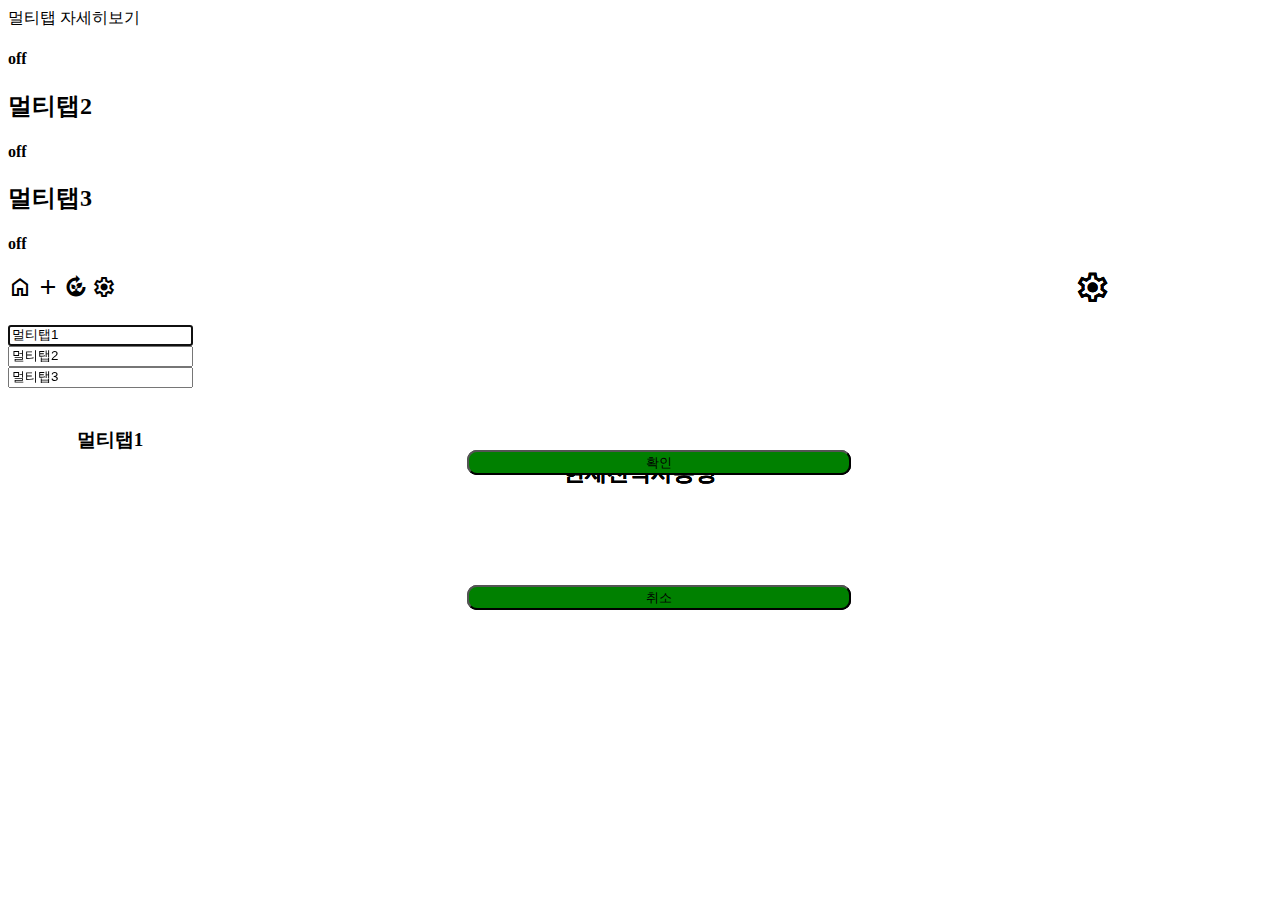
==== jasehi.html @ ff924a6b "Update jasehi.html" ====
<html lang="en">

<head>
    <meta charset="UTF-8">
    <meta http-equiv="X-UA-Compatible" content="IE=edge">
    <meta name="viewport" content="width=device-width, initial-scale=1.0">
    <link rel="stylesheet" href="style.css">
    <link rel="stylesheet"
        href="https://fonts.googleapis.com/css2?family=Material+Symbols+Outlined:opsz,wght,FILL,GRAD@20..48,100..700,0..1,-50..200" />
    <title>Document</title>
    <style>
        .ko {
            font-size: 2.2rem;
            position: absolute;
            left: 84%;
            top: 30%;
        }

        .s {
            font-size: 2.2rem;
            position: absolute;
            left: 50%;
            top: 50%;
            transform: translate(-50%, -50%);
        }

        .changname1 {
            border: 10px black;
        }

        button.modals {
            width: 30%;
            height: 25px;
            position: absolute;
            left: 36.5%;
            top: 50%;
            border-radius: 10px;
            background-color: green;
        }

        input.modal {
            width: 75%;
            height: 25px;
            position: absolute;
            left: 13.5%;
            top: 25%;
            border: 0;
            border-radius: 10px;
            background-color: green;
            height: 10%;
            font-size: 1.5em;
        }

        .commit {
            width: 30%;
            height: 25px;
            position: absolute;
            left: 36.5%;
            top: 65%;
            border-radius: 10px;
            background-color: green;
        }

        #me1 {
            font-size: 1.2rem;
            position: absolute;
            left: 6%;
            top: 50%;
            transform: translate(0%, -150%);
            color: black;
        }
        h3{
            position: absolute;
            left: 50%;
            top: 50%;
            transform: translate(-50%,-50%);
            font-size: 1.4rem;
            color: black;
        }
    </style>
</head>

<body>
    <div>
        <span class="title">멀티탭 자세히보기</span>
    </div>
    <div class="tab">
        <h2 id="me1" onclick="changname1()" class="k">멀티탭1</h2>
        <h4>off</h4>
        <h3>현재전력사용량</h3>
        <span class="material-symbols-outlined ko" onclick="location.href='./jasehiconsent.html'">
            settings
        </span>
    </div>
    <div class="tab">
        <h2 id="me2" onclick="changname2()" class="k">멀티탭2</h2>
        <h4>off</h4>
        <h3>현재전력사용량</h3>
        <span class="material-symbols-outlined ko" onclick="location.href='./jasehiconsent.html'">
            settings
        </span>
    </div>
    <div class="tab">
        <h2 id="me3" onclick="changname3()" class="k">멀티탭3</h2>
        <h4>off</h4>
        <h3>현재전력사용량</h3>
        <span class="material-symbols-outlined ko" onclick="location.href='./jasehiconsent.html'">
            settings
        </span>
    </div>
    <div id="head-menu" role="navigation" style="height: 50px;">
        <div class="material-symbols-outlined a" onclick="location.href ='./index.html'">
            home
        </div>
        <div class="material-symbols-outlined a" onclick="location.href ='./plus.html'">
            add
        </div>
        <div class="material-symbols-outlined a" onclick="location.href ='./report.html'">
            compost
        </div>
        <div class="material-symbols-outlined a" onclick="location.href ='./setting_two.html'">
            settings
        </div>
    </div>
    <div class="changname1">
        <input type="text" id="txt1" class="modal1" value="" autofocus="true" />
        <button type="button" class="modals" onclick="save1()">확인</button>
        <button class="commit" onclick="back()">취소</button>
    </div>
    <div class="changname2">
        <input type="text" id="txt2" class="modal1" value="" autofocus="true" />
        <button type="button" class="modals" onclick="save2()">확인</button>
        <button class="commit" onclick="back()">취소</button>
    </div>
    <div class="changname3">
        <input type="text" id="txt3" class="modal1" value="" autofocus="true" />
        <button type="button" class="modals" onclick="save3()">확인</button>
        <button class="commit" onclick="back()">취소</button>
    </div>
    <script src="index.js"></script>
    <script>
        function init1() {
            let val = localStorage.getItem("myVal1");

            if (val == null || val == undefined) {
                val = '멀티탭1';
            }

            document.getElementById("txt1").value = val;
            document.getElementById("me1").textContent = val;
        }

        function save1() {
            localStorage.setItem("myVal1", document.getElementById("txt1").value)
            document.querySelector('.changname1').style.display = 'none';
            //self.location.reload(true);
            let name = document.getElementById("txt1").value;
            document.getElementById("me1").textContent = name;
        }

        init1();

        function init2() {
            let val = localStorage.getItem("myVal2");

            if (val == null || val == undefined) {
                val = '멀티탭2';
            }

            document.getElementById("txt2").value = val;
            document.getElementById("me2").textContent = val;
        }

        function save2() {
            localStorage.setItem("myVal2", document.getElementById("txt2").value)
            document.querySelector('.changname2').style.display = 'none';
            //self.location.reload(true);
            let name = document.getElementById("txt2").value;
            document.getElementById("me2").textContent = name;
        }

        init2();

        function init3() {
            let val = localStorage.getItem("myVal3");

            if (val == null || val == undefined) {
                val = '멀티탭3';
            }

            document.getElementById("txt3").value = val;
            document.getElementById("me3").textContent = val;
        }

        function save3() {
            localStorage.setItem("myVal3", document.getElementById("txt3").value)
            document.querySelector('.changname3').style.display = 'none';
            let name = document.getElementById("txt3").value;
            document.getElementById("me3").textContent = name;
        }

        init3();

    </script>
</body>

</html>
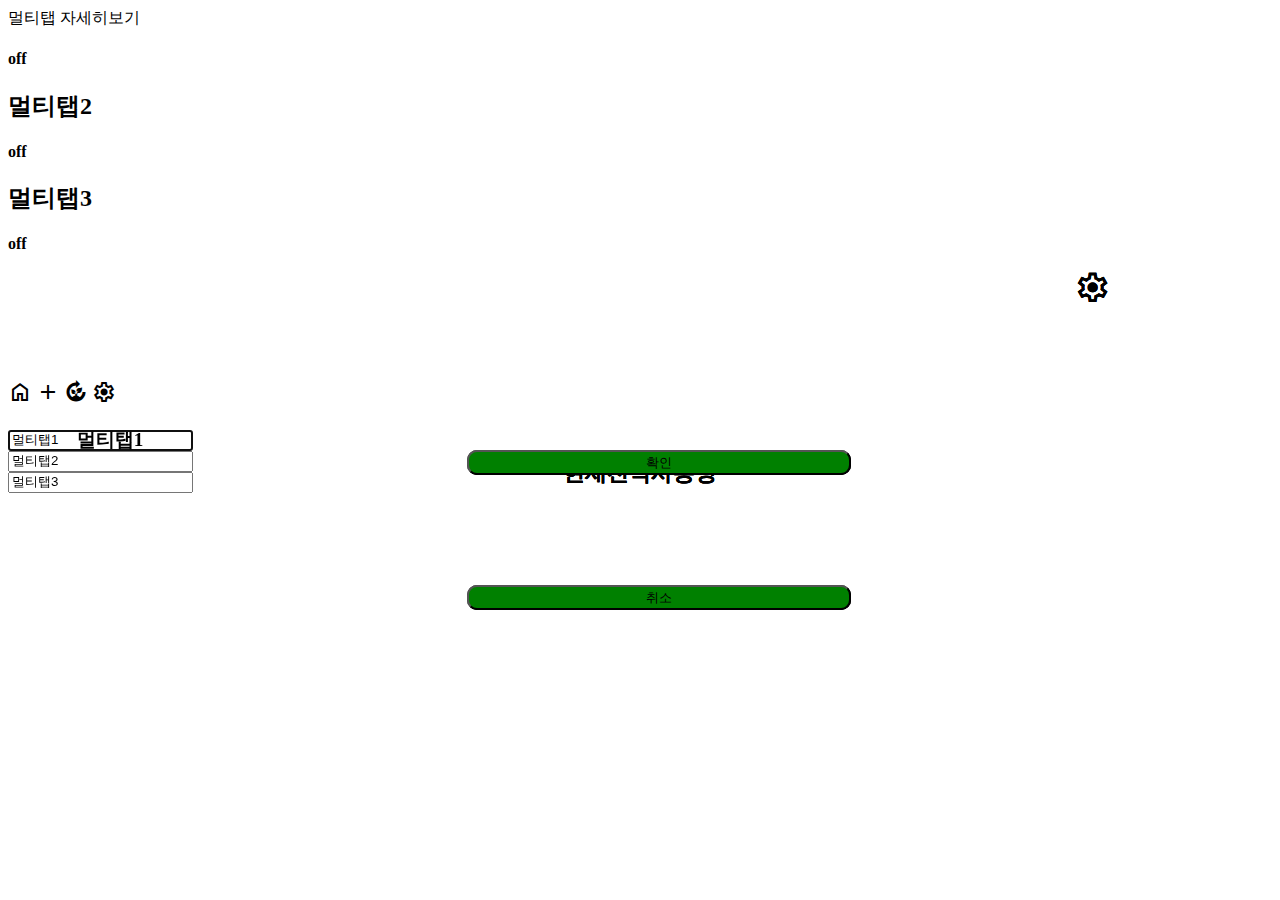
==== commit fface559: "Update jasehi.html" ====
--- a/jasehi.html
+++ b/jasehi.html
@@ -77,6 +77,9 @@
             font-size: 1.4rem;
             color: black;
         }
+        .sals{
+            margin-bottom: 10%;
+        }
     </style>
 </head>
 
@@ -100,7 +103,7 @@
             settings
         </span>
     </div>
-    <div class="tab">
+    <div class="tab sals">
         <h2 id="me3" onclick="changname3()" class="k">멀티탭3</h2>
         <h4>off</h4>
         <h3>현재전력사용량</h3>
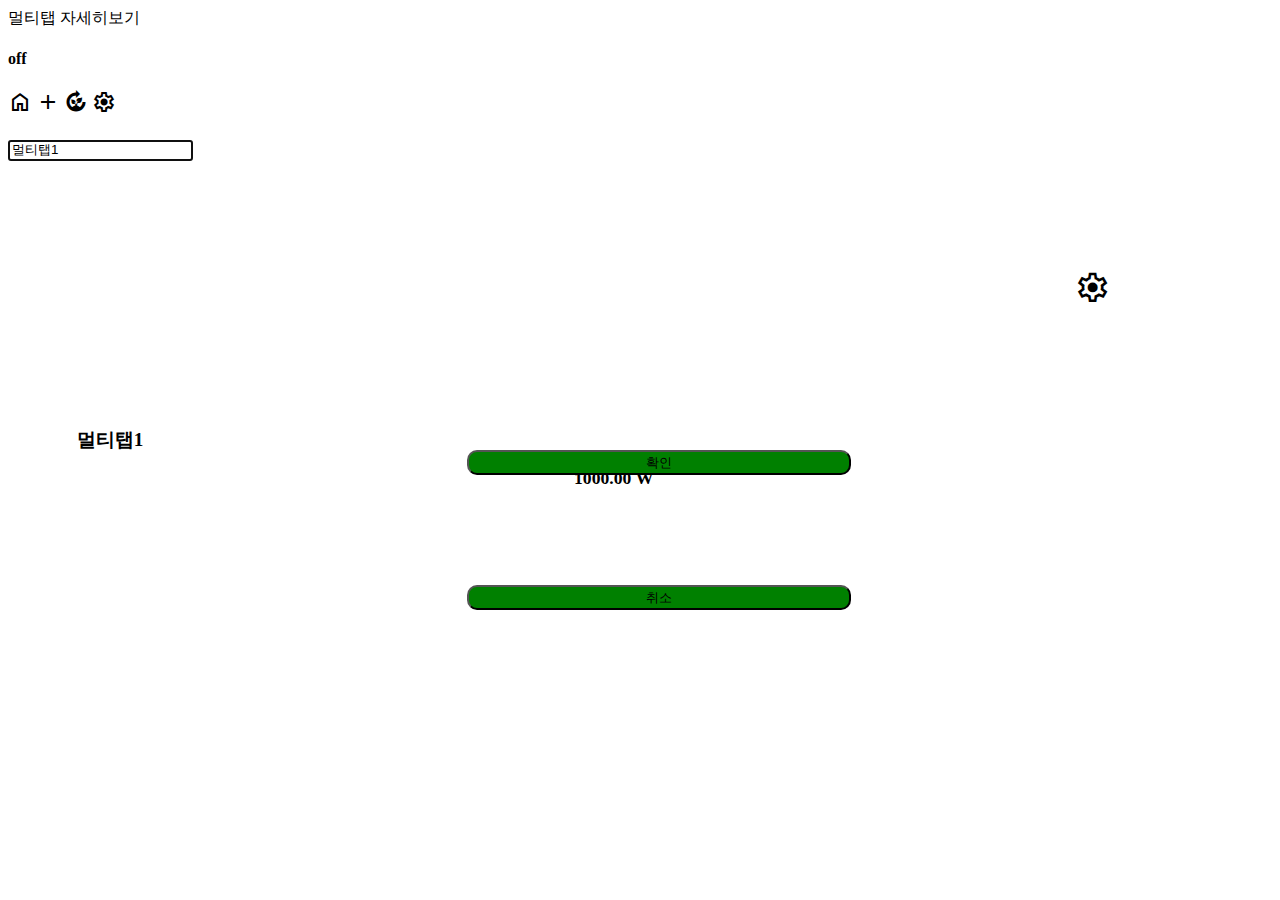
==== commit 6c2c82bf: "commit" ====
--- a/jasehi.html
+++ b/jasehi.html
@@ -1,4 +1,4 @@
-<html lang="en">
+<html lang="ko">
 
 <head>
     <meta charset="UTF-8">
@@ -74,8 +74,9 @@
             left: 50%;
             top: 50%;
             transform: translate(-50%,-50%);
-            font-size: 1.4rem;
+            font-size: 1.1rem;
             color: black;
+            line-height: 20px;
         }
         .sals{
             margin-bottom: 10%;
@@ -88,25 +89,9 @@
         <span class="title">멀티탭 자세히보기</span>
     </div>
     <div class="tab">
-        <h2 id="me1" onclick="changname1()" class="k">멀티탭1</h2>
+        <h2 id="me1" class="k">멀티탭1</h2>
         <h4>off</h4>
-        <h3>현재전력사용량</h3>
-        <span class="material-symbols-outlined ko" onclick="location.href='./jasehiconsent.html'">
-            settings
-        </span>
-    </div>
-    <div class="tab">
-        <h2 id="me2" onclick="changname2()" class="k">멀티탭2</h2>
-        <h4>off</h4>
-        <h3>현재전력사용량</h3>
-        <span class="material-symbols-outlined ko" onclick="location.href='./jasehiconsent.html'">
-            settings
-        </span>
-    </div>
-    <div class="tab sals">
-        <h2 id="me3" onclick="changname3()" class="k">멀티탭3</h2>
-        <h4>off</h4>
-        <h3>현재전력사용량</h3>
+        <h3>현재전력사용량: <br>1000.00 W</h3>
         <span class="material-symbols-outlined ko" onclick="location.href='./jasehiconsent.html'">
             settings
         </span>
@@ -128,16 +113,6 @@
     <div class="changname1">
         <input type="text" id="txt1" class="modal1" value="" autofocus="true" />
         <button type="button" class="modals" onclick="save1()">확인</button>
-        <button class="commit" onclick="back()">취소</button>
-    </div>
-    <div class="changname2">
-        <input type="text" id="txt2" class="modal1" value="" autofocus="true" />
-        <button type="button" class="modals" onclick="save2()">확인</button>
-        <button class="commit" onclick="back()">취소</button>
-    </div>
-    <div class="changname3">
-        <input type="text" id="txt3" class="modal1" value="" autofocus="true" />
-        <button type="button" class="modals" onclick="save3()">확인</button>
         <button class="commit" onclick="back()">취소</button>
     </div>
     <script src="index.js"></script>
@@ -163,47 +138,6 @@
 
         init1();
 
-        function init2() {
-            let val = localStorage.getItem("myVal2");
-
-            if (val == null || val == undefined) {
-                val = '멀티탭2';
-            }
-
-            document.getElementById("txt2").value = val;
-            document.getElementById("me2").textContent = val;
-        }
-
-        function save2() {
-            localStorage.setItem("myVal2", document.getElementById("txt2").value)
-            document.querySelector('.changname2').style.display = 'none';
-            //self.location.reload(true);
-            let name = document.getElementById("txt2").value;
-            document.getElementById("me2").textContent = name;
-        }
-
-        init2();
-
-        function init3() {
-            let val = localStorage.getItem("myVal3");
-
-            if (val == null || val == undefined) {
-                val = '멀티탭3';
-            }
-
-            document.getElementById("txt3").value = val;
-            document.getElementById("me3").textContent = val;
-        }
-
-        function save3() {
-            localStorage.setItem("myVal3", document.getElementById("txt3").value)
-            document.querySelector('.changname3').style.display = 'none';
-            let name = document.getElementById("txt3").value;
-            document.getElementById("me3").textContent = name;
-        }
-
-        init3();
-
     </script>
 </body>
 
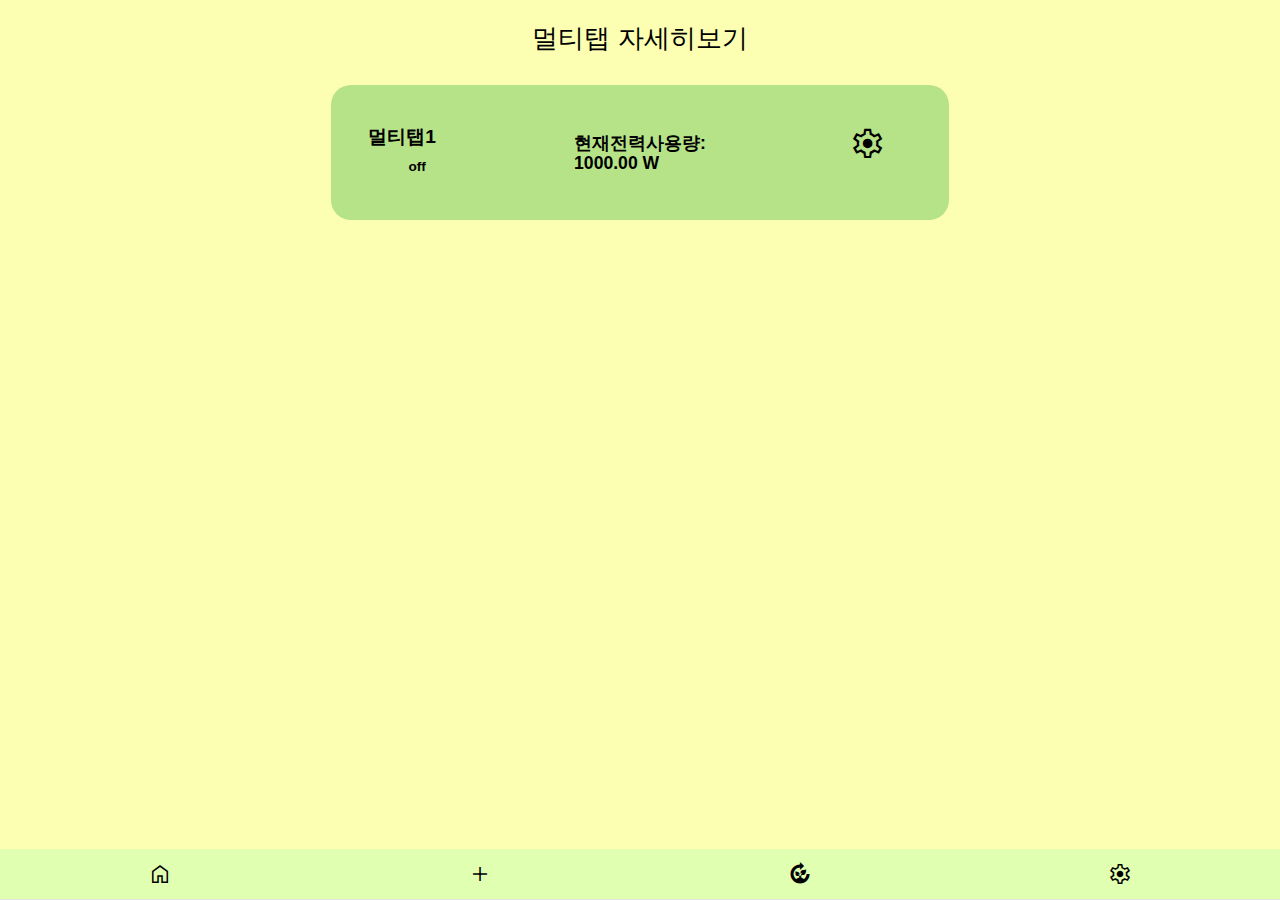
==== commit 6b0cfec1: "first commit" ====
--- a/jasehi.html
+++ b/jasehi.html
@@ -81,6 +81,20 @@
         .sals{
             margin-bottom: 10%;
         }
+
+        @media ALL and (max-width:281px) {
+            #me1 {
+                font-size: 1rem;
+                position: absolute;
+                left: 6%;
+                top: 50%;
+                transform: translate(0%, -150%);
+                color: black;
+            }
+            h3{
+                font-size: 0.9rem;
+            }
+        }
     </style>
 </head>
 
@@ -106,7 +120,7 @@
         <div class="material-symbols-outlined a" onclick="location.href ='./report.html'">
             compost
         </div>
-        <div class="material-symbols-outlined a" onclick="location.href ='./setting_two.html'">
+        <div class="material-symbols-outlined a" onclick="location.href ='./one.html'">
             settings
         </div>
     </div>
--- a/style.css
+++ b/style.css
@@ -0,0 +1,197 @@
+* {
+    margin: 0;
+    padding: 0;
+    outline: none;
+    font-family: 'Noto Sans KR', sans-serif;
+}
+
+body {
+    background-color: #FCFFB2;
+    display: block;
+    max-width: 650px;
+    min-width: 200px;
+    margin: auto;
+    position: relative;
+    font-family: arial;
+    font-style: normal;
+    font-size: 12px;
+    color: #ddd;
+    line-height: 16px;
+    overflow-x: hidden;
+}
+
+#head-menu {
+    table-layout: fixed;
+    display: table;
+    position: fixed;
+    bottom: 0;
+    background-color: #E1FFB1;
+    color: white;
+    border-bottom: 1px solid #e2e2e2;
+    left: 0;
+    /* Left edge at left for now */
+    right: 0;
+    /* Right edge at right for now, so full width */
+    width: 100%;
+    /* Give it the desired width */
+    margin: auto;
+    /* Center it */
+    /* Make it fit window if under 500px */
+    z-index: 10000;
+    /* Whatever needed to force to front (1 might do) */
+}
+
+#head-menu div {
+    color: black;
+    display: block;
+    padding: 10px;
+}
+
+#head-menu div {
+    vertical-align: middle;
+    display: table-cell;
+    text-align: center;
+}
+
+.title {
+    display: flex;
+    justify-content: center;
+    align-items: center;
+    margin-top: 30px;
+    font-size: 2.2em;
+    font-weight: 550;
+    color: black;
+}
+
+.material-symbols-outlined {
+    color: black;
+    font-variation-settings:
+        'FILL' 0,
+        'wght' 400,
+        'GRAD' 0,
+        'opsz' 48
+}
+
+.tab {
+    position: relative;
+    width: 95%;
+    height: 15%;
+    background-color: #B6E388;
+    border-radius: 20px;
+    margin: 6% auto;
+}
+.yu{
+    margin-top: 18%;
+}
+
+#me2,
+#me3,
+#me4,
+#me5,
+#me6,
+#me7 {
+    font-size: 1.2rem;
+    position: absolute;
+    left: 6%;
+    top: 50%;
+    transform: translate(0%,-150%);
+    color: black;
+}
+h4{
+    font-size: 0.85rem;
+    position: absolute;
+    left: 12.5%;
+    top: 55%;
+    color: black;
+}
+
+button.ON3 {
+    width: 17.5%;
+    height: 40%;
+    border-radius: 10px;
+    border: none;
+    background-color: aliceblue;
+    position: absolute;
+    left: 35%;
+    top: 30px;
+    font-size: 1em;
+}
+
+button.OFF3 {
+    width: 17.5%;
+    height: 40%;
+    border-radius: 10px;
+    border: none;
+    background-color: aliceblue;
+    position: absolute;
+    left: 60%;
+    top: 30px;
+    font-size: 1em;
+}
+
+.ko {
+    font-size: 2.2rem;
+    position: absolute;
+    left: 84%;
+    top: 30%;
+}
+
+.changname1,
+.changname2,
+.changname3,
+.changname4,
+.changname5,
+.changname6,
+.changname7 {
+    display: none;
+    width: 85%;
+    height: 300px;
+    border-color: aqua;
+    border-radius: 15px;
+    background-color: lightgreen;
+    position: absolute;
+    left: 7.5%;
+    top: 15%;
+}
+
+button.modal {
+    position: absolute;
+    left: 7.5%;
+    top: 15%;
+}
+
+input.modal1 {
+    position: absolute;
+    left: 50%;
+    top: 25%;
+    transform: translate(-50%, -50%);
+    width: 75%;
+    height: 30px;
+    border: 0;
+    border-radius: 10px;
+    background-color: #E1FFB1;
+    font-size: 1.5em;
+}
+
+.titles {
+    font-style: italic;
+    font-size: 2.2rem;
+    width: 100%;
+    text-align: center;
+    height: 100%;
+    margin-top: 12.25px;
+    color: black;
+}
+header {
+    height: 65px;
+    background-color: aliceblue;
+    width: 100%;
+    position: relative;
+    box-shadow: 0px 1px 1px rgba(0, 0, 0, 0.25);
+}
+
+@media ALL and (max-height:560px) {
+    #head-menu{
+        display: none;
+    }
+}